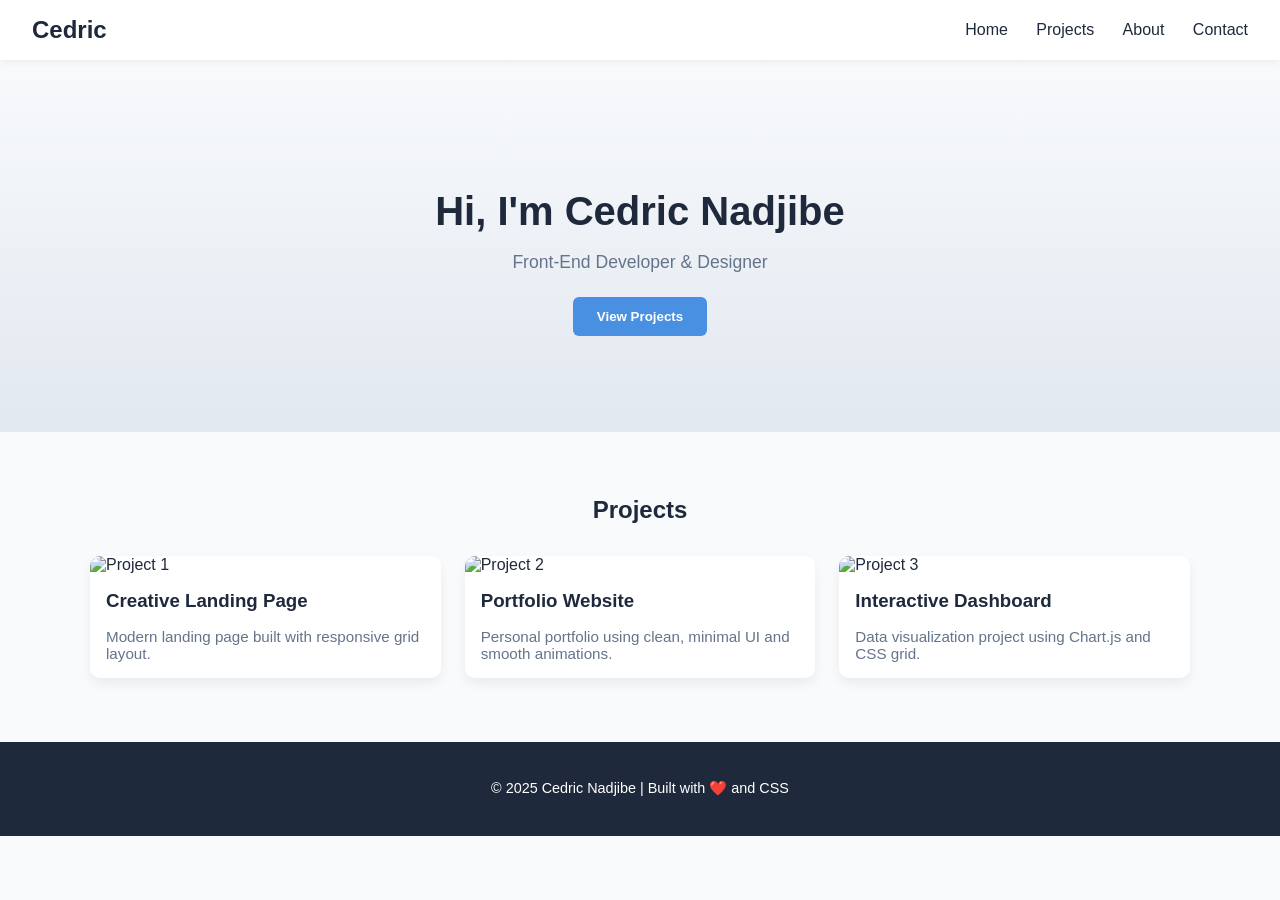
==== Lab4/index.html @ 191d20aa "Import Lab4 into Lab4/ directory" ====
<!doctype html>
<html lang="en">
<head>
  <meta charset="utf-8" />
  <meta name="viewport" content="width=device-width,initial-scale=1" />
  <title>Portfolio Mockup — Cedric Nadjibe</title>
  <link rel="stylesheet" href="style.css" />
</head>
<body>
  <header class="site-header">
    <div class="logo">Cedric</div>
    <nav>
      <a href="#">Home</a>
      <a href="#">Projects</a>
      <a href="#">About</a>
      <a href="#">Contact</a>
    </nav>
  </header>

  <section class="hero">
    <h1>Hi, I'm Cedric Nadjibe</h1>
    <p>Front-End Developer & Designer</p>
    <button class="button">View Projects</button>
  </section>

  <section class="projects">
    <h2>Projects</h2>
    <div class="grid">
      <div class="card">
        <img src="https://picsum.photos/400/240?1" alt="Project 1" />
        <h3>Creative Landing Page</h3>
        <p>Modern landing page built with responsive grid layout.</p>
      </div>
      <div class="card">
        <img src="https://picsum.photos/400/240?2" alt="Project 2" />
        <h3>Portfolio Website</h3>
        <p>Personal portfolio using clean, minimal UI and smooth animations.</p>
      </div>
      <div class="card">
        <img src="https://picsum.photos/400/240?3" alt="Project 3" />
        <h3>Interactive Dashboard</h3>
        <p>Data visualization project using Chart.js and CSS grid.</p>
      </div>
    </div>
  </section>

  <footer class="site-footer">
    <p>© 2025 Cedric Nadjibe | Built with ❤️ and CSS</p>
  </footer>
</body>
</html>
---- Lab4/style.css ----
:root {
  --primary: #4A90E2;
  --secondary: #F5A623;
  --text: #1E293B;
  --muted: #64748B;
  --bg: #F8FAFC;
  --surface: #FFFFFF;
}

body {
  margin: 0;
  font-family: "Inter", sans-serif;
  color: var(--text);
  background: var(--bg);
}

.site-header {
  display: flex;
  justify-content: space-between;
  align-items: center;
  background: var(--surface);
  padding: 1rem 2rem;
  box-shadow: 0 2px 8px rgba(0,0,0,0.06);
  position: sticky;
  top: 0;
}

.logo {
  font-family: "Poppins", sans-serif;
  font-weight: 700;
  font-size: 1.5rem;
}

nav a {
  margin-left: 1.5rem;
  text-decoration: none;
  color: var(--text);
  font-weight: 500;
}

nav a:hover {
  color: var(--primary);
}

.hero {
  text-align: center;
  padding: 6rem 2rem;
  background: linear-gradient(to bottom, var(--bg), #E2E8F0);
}

.hero h1 {
  font-family: "Poppins", sans-serif;
  font-size: 2.5rem;
  margin-bottom: 0.5rem;
}

.hero p {
  color: var(--muted);
  font-size: 1.1rem;
  margin-bottom: 1.5rem;
}

.button {
  background: var(--primary);
  color: white;
  border: none;
  padding: 0.75rem 1.5rem;
  border-radius: 6px;
  font-weight: 600;
  cursor: pointer;
  transition: background 0.2s ease;
}

.button:hover {
  background: #3B82F6;
}

.projects {
  max-width: 1100px;
  margin: 4rem auto;
  padding: 0 2rem;
}

.projects h2 {
  text-align: center;
  font-family: "Poppins", sans-serif;
  margin-bottom: 2rem;
}

.grid {
  display: grid;
  grid-template-columns: repeat(auto-fit, minmax(300px, 1fr));
  gap: 1.5rem;
}

.card {
  background: var(--surface);
  border-radius: 10px;
  box-shadow: 0 6px 12px rgba(0,0,0,0.06);
  overflow: hidden;
  transition: transform 0.2s ease, box-shadow 0.2s ease;
}

.card:hover {
  transform: translateY(-6px);
  box-shadow: 0 10px 20px rgba(0,0,0,0.1);
}

.card img {
  width: 100%;
  display: block;
}

.card h3 {
  margin: 1rem;
  font-family: "Poppins", sans-serif;
}

.card p {
  margin: 0 1rem 1rem;
  color: var(--muted);
  font-size: 0.95rem;
}

.site-footer {
  background: var(--text);
  color: white;
  text-align: center;
  padding: 1.5rem 1rem;
  margin-top: 3rem;
  font-size: 0.9rem;
}
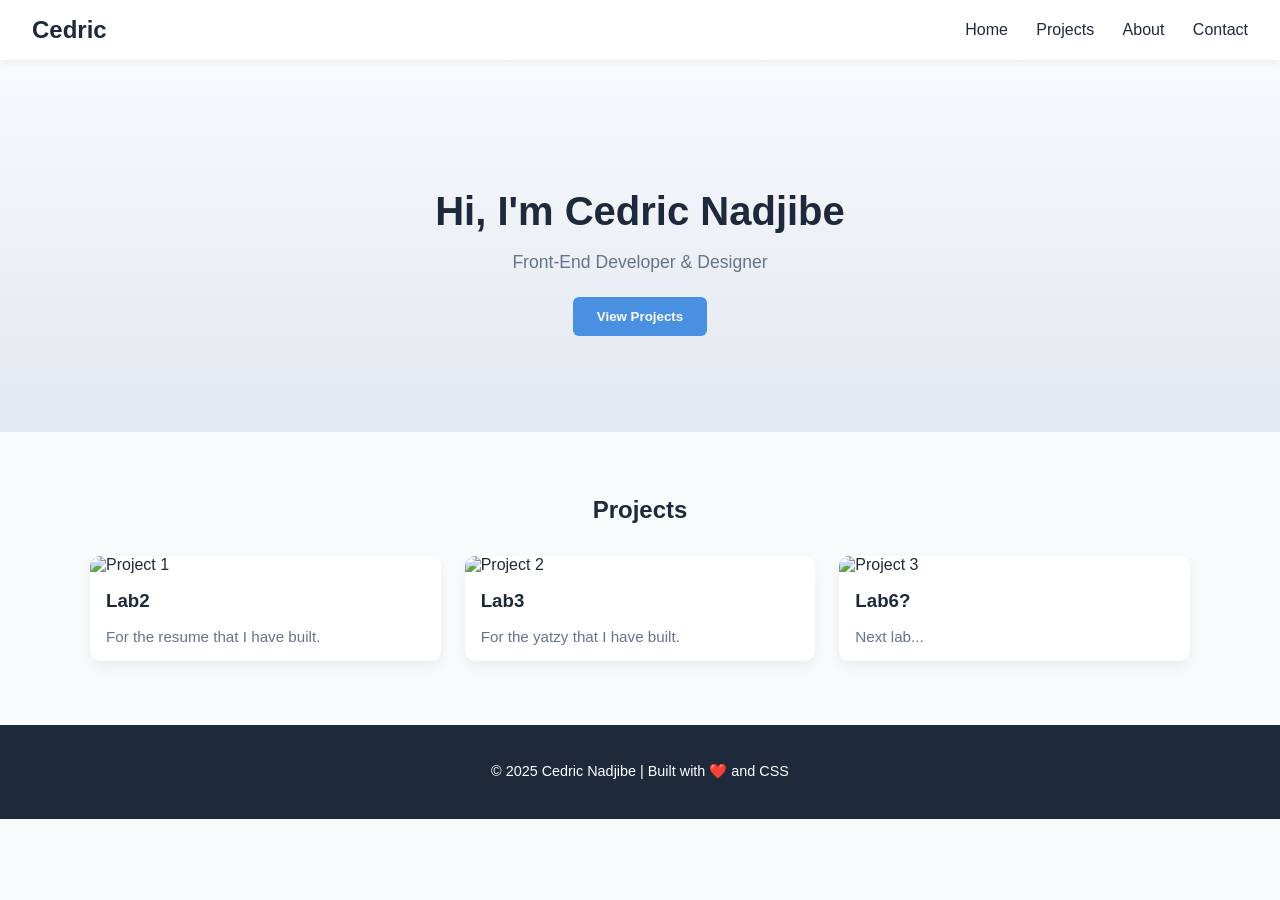
==== commit 396537f9: "Update index.html" ====
--- a/Lab4/index.html
+++ b/Lab4/index.html
@@ -28,18 +28,18 @@
     <div class="grid">
       <div class="card">
         <img src="https://picsum.photos/400/240?1" alt="Project 1" />
-        <h3>Creative Landing Page</h3>
-        <p>Modern landing page built with responsive grid layout.</p>
+        <h3>Lab2</h3>
+        <p>For the resume that I have built.</p>
       </div>
       <div class="card">
         <img src="https://picsum.photos/400/240?2" alt="Project 2" />
-        <h3>Portfolio Website</h3>
-        <p>Personal portfolio using clean, minimal UI and smooth animations.</p>
+        <h3>Lab3</h3>
+        <p>For the yatzy that I have built.</p>
       </div>
       <div class="card">
         <img src="https://picsum.photos/400/240?3" alt="Project 3" />
-        <h3>Interactive Dashboard</h3>
-        <p>Data visualization project using Chart.js and CSS grid.</p>
+        <h3>Lab6?</h3>
+        <p>Next lab...</p>
       </div>
     </div>
   </section>
@@ -48,4 +48,4 @@
     <p>© 2025 Cedric Nadjibe | Built with ❤️ and CSS</p>
   </footer>
 </body>
-</html>+</html>
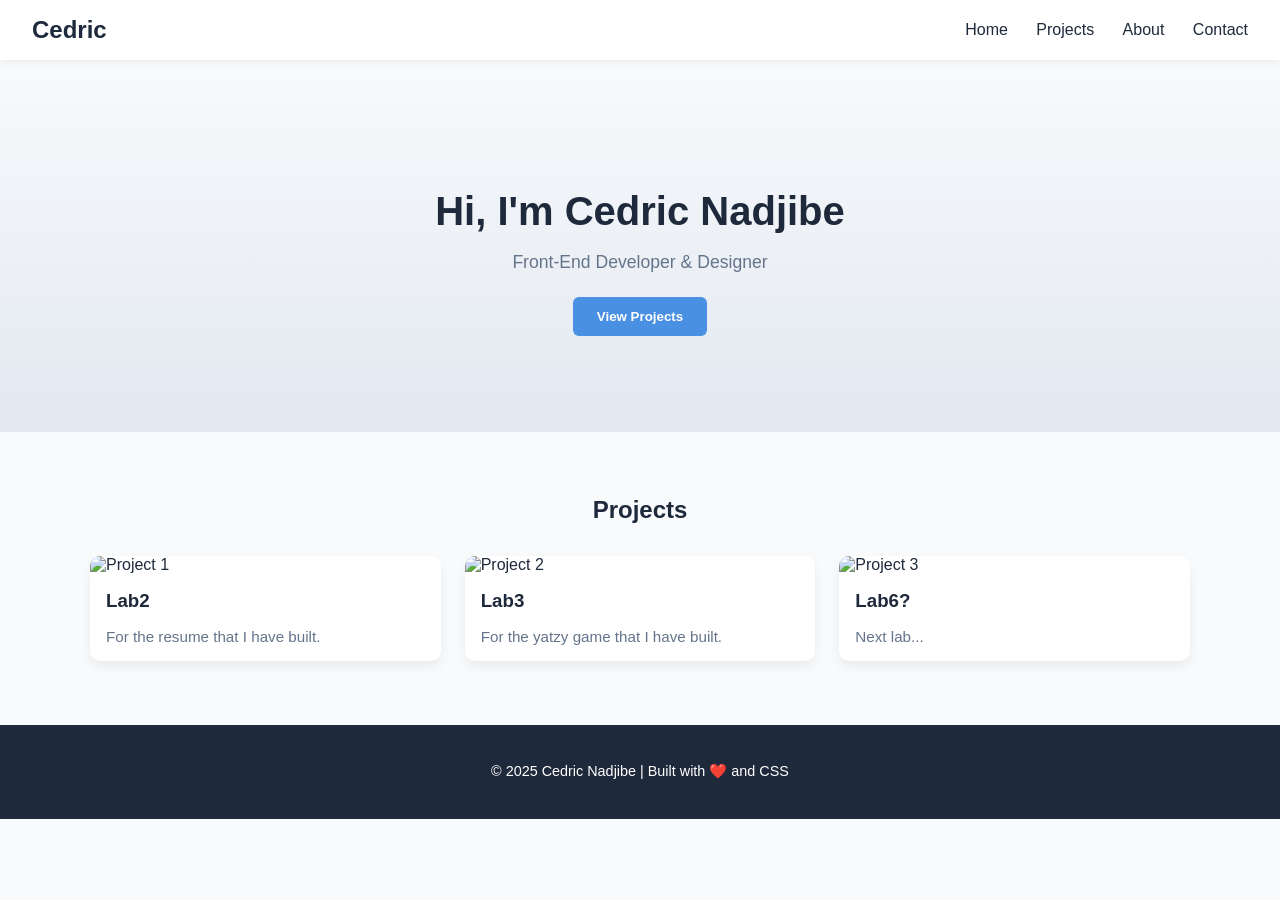
==== commit e62a18ed: "Modifie the texts of the section "projects"" ====
--- a/Lab4/index.html
+++ b/Lab4/index.html
@@ -34,7 +34,7 @@
       <div class="card">
         <img src="https://picsum.photos/400/240?2" alt="Project 2" />
         <h3>Lab3</h3>
-        <p>For the yatzy that I have built.</p>
+        <p>For the yatzy game that I have built.</p>
       </div>
       <div class="card">
         <img src="https://picsum.photos/400/240?3" alt="Project 3" />
